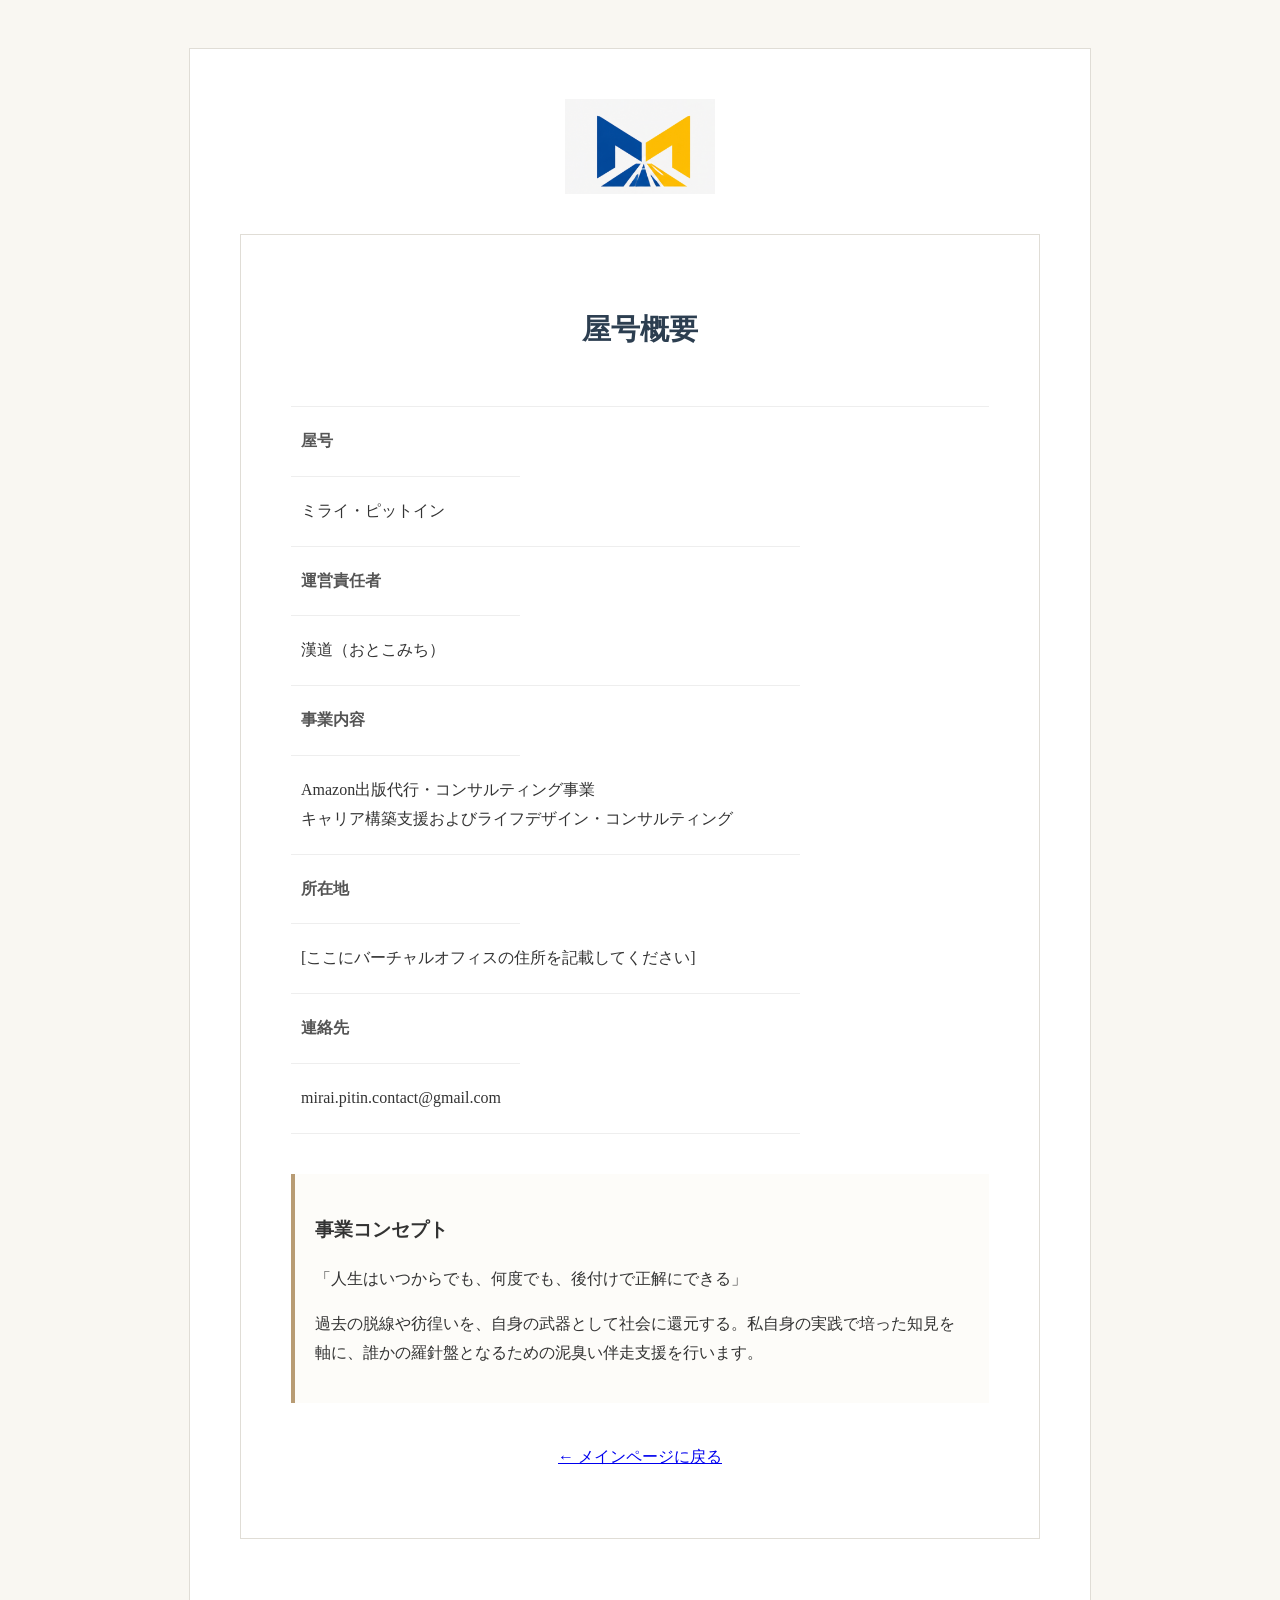
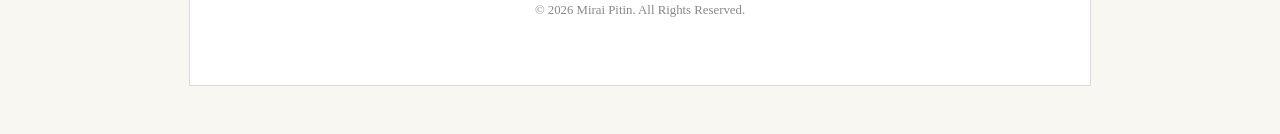
==== company.html @ 73a51c66 "Add files via upload" ====
<!DOCTYPE html>
<html lang="ja">
<head>
  <div class="inner">
  <!-- ロゴを追加 -->
  <div style="text-align: center; margin-bottom: 30px;">
    <img src="logo.png" alt="ミライ・ピットイン ロゴ" style="max-width: 150px; height: auto;">
  </div>
  <meta charset="UTF-8">
  <meta name="viewport" content="width=device-width, initial-scale=1.0">
  <title>屋号概要 | ミライ・ピットイン</title>
  <style>
    body { font-family: "游明朝", "Yu Mincho", serif; line-height: 1.8; color: #333; background: #f9f7f2; padding: 40px 20px; }
    .inner { max-width: 800px; margin: 0 auto; background: #fff; padding: 50px; border: 1px solid #e0ddd6; }
    h1 { font-size: 1.8rem; text-align: center; margin-bottom: 50px; color: #2c3e50; }
    dl { display: flex; flex-wrap: wrap; border-top: 1px solid #eee; }
    dt { width: 30%; padding: 20px 10px; border-bottom: 1px solid #eee; font-weight: bold; color: #555; }
    dd { width: 70%; padding: 20px 10px; border-bottom: 1px solid #eee; margin: 0; }
    .concept { margin-top: 40px; padding: 20px; background: #fdfcf9; border-left: 4px solid #b89c74; }
    footer { text-align: center; font-size: 0.8rem; margin-top: 60px; color: #888; }
  </style>
</head>
<body>

<div class="inner">
  <h1>屋号概要</h1>
  
  <dl>
    <dt>屋号</dt>
    <dd>ミライ・ピットイン</dd>
    
    <dt>運営責任者</dt>
    <dd>漢道（おとこみち）</dd>
    
    <dt>事業内容</dt>
    <dd>
      Amazon出版代行・コンサルティング事業<br>
      キャリア構築支援およびライフデザイン・コンサルティング
    </dd>
    
    <dt>所在地</dt>
    <dd>[ここにバーチャルオフィスの住所を記載してください]</dd>
    
    <dt>連絡先</dt>
    <dd>mirai.pitin.contact@gmail.com</dd>
  </dl>

  <div class="concept">
    <h3>事業コンセプト</h3>
    <p>「人生はいつからでも、何度でも、後付けで正解にできる」</p>
    <p>過去の脱線や彷徨いを、自身の武器として社会に還元する。私自身の実践で培った知見を軸に、誰かの羅針盤となるための泥臭い伴走支援を行います。</p>
  </div>

  <p style="text-align: center; margin-top: 40px;">
    <a href="index.html">← メインページに戻る</a>
  </p>
</div>

<footer>
  <p>&copy; 2026 Mirai Pitin. All Rights Reserved.</p>
</footer>

</body>
</html>
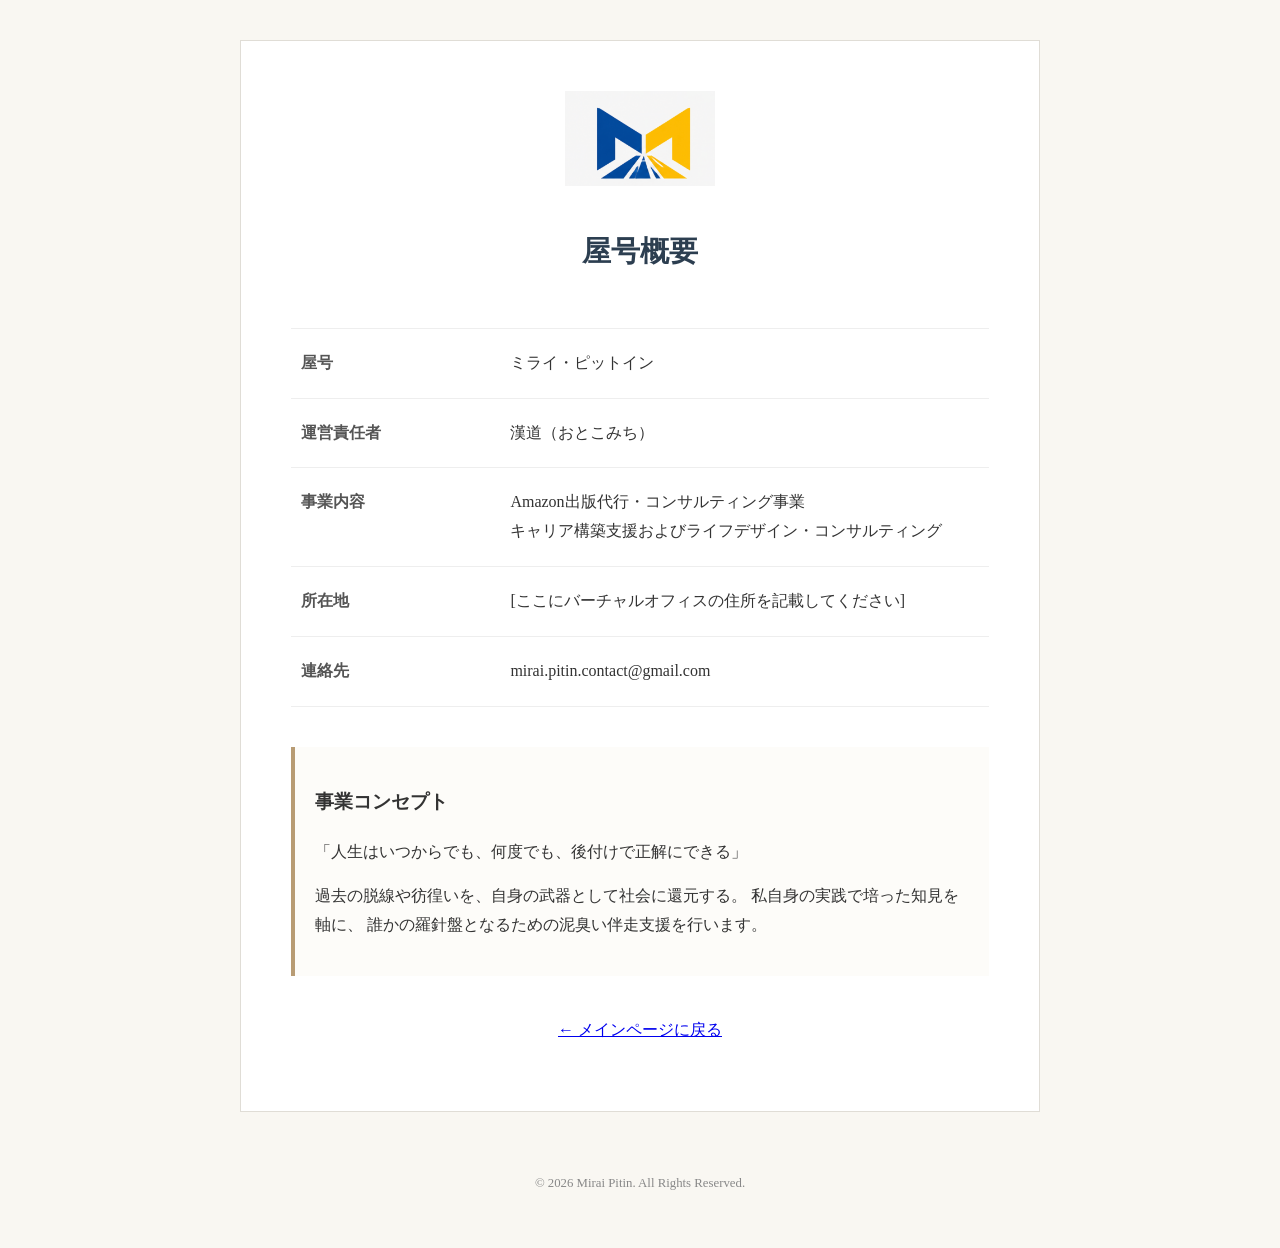
==== commit 44dd2931: "Add files via upload" ====
--- a/company.html
+++ b/company.html
@@ -1,64 +1,189 @@
 <!DOCTYPE html>
 <html lang="ja">
+
 <head>
-  <div class="inner">
-  <!-- ロゴを追加 -->
-  <div style="text-align: center; margin-bottom: 30px;">
-    <img src="logo.png" alt="ミライ・ピットイン ロゴ" style="max-width: 150px; height: auto;">
-  </div>
   <meta charset="UTF-8">
   <meta name="viewport" content="width=device-width, initial-scale=1.0">
+
   <title>屋号概要 | ミライ・ピットイン</title>
+
   <style>
-    body { font-family: "游明朝", "Yu Mincho", serif; line-height: 1.8; color: #333; background: #f9f7f2; padding: 40px 20px; }
-    .inner { max-width: 800px; margin: 0 auto; background: #fff; padding: 50px; border: 1px solid #e0ddd6; }
-    h1 { font-size: 1.8rem; text-align: center; margin-bottom: 50px; color: #2c3e50; }
-    dl { display: flex; flex-wrap: wrap; border-top: 1px solid #eee; }
-    dt { width: 30%; padding: 20px 10px; border-bottom: 1px solid #eee; font-weight: bold; color: #555; }
-    dd { width: 70%; padding: 20px 10px; border-bottom: 1px solid #eee; margin: 0; }
-    .concept { margin-top: 40px; padding: 20px; background: #fdfcf9; border-left: 4px solid #b89c74; }
-    footer { text-align: center; font-size: 0.8rem; margin-top: 60px; color: #888; }
+
+    body {
+      font-family: "游明朝", "Yu Mincho", serif;
+      line-height: 1.8;
+      color: #333;
+      background: #f9f7f2;
+      padding: 40px 20px;
+      margin: 0;
+      overflow-x: hidden;
+    }
+
+    .inner {
+      max-width: 800px;
+      margin: 0 auto;
+      background: #fff;
+      padding: 50px;
+      border: 1px solid #e0ddd6;
+      box-sizing: border-box;
+    }
+
+    h1 {
+      font-size: 1.8rem;
+      text-align: center;
+      margin-bottom: 50px;
+      color: #2c3e50;
+    }
+
+    dl {
+      display: flex;
+      flex-wrap: wrap;
+      border-top: 1px solid #eee;
+    }
+
+    dt {
+      width: 30%;
+      padding: 20px 10px;
+      border-bottom: 1px solid #eee;
+      font-weight: bold;
+      color: #555;
+      box-sizing: border-box;
+    }
+
+    dd {
+      width: 70%;
+      padding: 20px 10px;
+      border-bottom: 1px solid #eee;
+      margin: 0;
+      box-sizing: border-box;
+      word-break: break-word;
+    }
+
+    .concept {
+      margin-top: 40px;
+      padding: 20px;
+      background: #fdfcf9;
+      border-left: 4px solid #b89c74;
+    }
+
+    footer {
+      text-align: center;
+      font-size: 0.8rem;
+      margin-top: 60px;
+      color: #888;
+    }
+
+    img {
+      max-width: 100%;
+      height: auto;
+    }
+
+    /* スマホ対応 */
+    @media screen and (max-width: 768px) {
+
+      body {
+        padding: 15px;
+      }
+
+      .inner {
+        padding: 25px 20px;
+      }
+
+      h1 {
+        font-size: 1.5rem;
+        margin-bottom: 30px;
+      }
+
+      dl {
+        display: block;
+      }
+
+      dt,
+      dd {
+        width: 100%;
+        display: block;
+      }
+
+      dt {
+        background: #f5f5f5;
+        padding: 12px 15px;
+        border-bottom: none;
+      }
+
+      dd {
+        padding: 15px;
+      }
+
+      .concept {
+        padding: 18px;
+      }
+
+      .concept h3,
+      .concept p {
+        writing-mode: horizontal-tb !important;
+      }
+
+    }
+
   </style>
 </head>
+
 <body>
 
-<div class="inner">
-  <h1>屋号概要</h1>
-  
-  <dl>
-    <dt>屋号</dt>
-    <dd>ミライ・ピットイン</dd>
-    
-    <dt>運営責任者</dt>
-    <dd>漢道（おとこみち）</dd>
-    
-    <dt>事業内容</dt>
-    <dd>
-      Amazon出版代行・コンサルティング事業<br>
-      キャリア構築支援およびライフデザイン・コンサルティング
-    </dd>
-    
-    <dt>所在地</dt>
-    <dd>[ここにバーチャルオフィスの住所を記載してください]</dd>
-    
-    <dt>連絡先</dt>
-    <dd>mirai.pitin.contact@gmail.com</dd>
-  </dl>
+  <div class="inner">
 
-  <div class="concept">
-    <h3>事業コンセプト</h3>
-    <p>「人生はいつからでも、何度でも、後付けで正解にできる」</p>
-    <p>過去の脱線や彷徨いを、自身の武器として社会に還元する。私自身の実践で培った知見を軸に、誰かの羅針盤となるための泥臭い伴走支援を行います。</p>
+    <!-- ロゴ -->
+    <div style="text-align: center; margin-bottom: 30px;">
+      <img src="logo.png" alt="ミライ・ピットイン ロゴ" style="max-width: 150px;">
+    </div>
+
+    <h1>屋号概要</h1>
+
+    <dl>
+
+      <dt>屋号</dt>
+      <dd>ミライ・ピットイン</dd>
+
+      <dt>運営責任者</dt>
+      <dd>漢道（おとこみち）</dd>
+
+      <dt>事業内容</dt>
+      <dd>
+        Amazon出版代行・コンサルティング事業<br>
+        キャリア構築支援およびライフデザイン・コンサルティング
+      </dd>
+
+      <dt>所在地</dt>
+      <dd>[ここにバーチャルオフィスの住所を記載してください]</dd>
+
+      <dt>連絡先</dt>
+      <dd>mirai.pitin.contact@gmail.com</dd>
+
+    </dl>
+
+    <div class="concept">
+      <h3>事業コンセプト</h3>
+
+      <p>
+        「人生はいつからでも、何度でも、後付けで正解にできる」
+      </p>
+
+      <p>
+        過去の脱線や彷徨いを、自身の武器として社会に還元する。
+        私自身の実践で培った知見を軸に、
+        誰かの羅針盤となるための泥臭い伴走支援を行います。
+      </p>
+    </div>
+
+    <p style="text-align: center; margin-top: 40px;">
+      <a href="index.html">← メインページに戻る</a>
+    </p>
+
   </div>
 
-  <p style="text-align: center; margin-top: 40px;">
-    <a href="index.html">← メインページに戻る</a>
-  </p>
-</div>
-
-<footer>
-  <p>&copy; 2026 Mirai Pitin. All Rights Reserved.</p>
-</footer>
+  <footer>
+    <p>&copy; 2026 Mirai Pitin. All Rights Reserved.</p>
+  </footer>
 
 </body>
 </html>
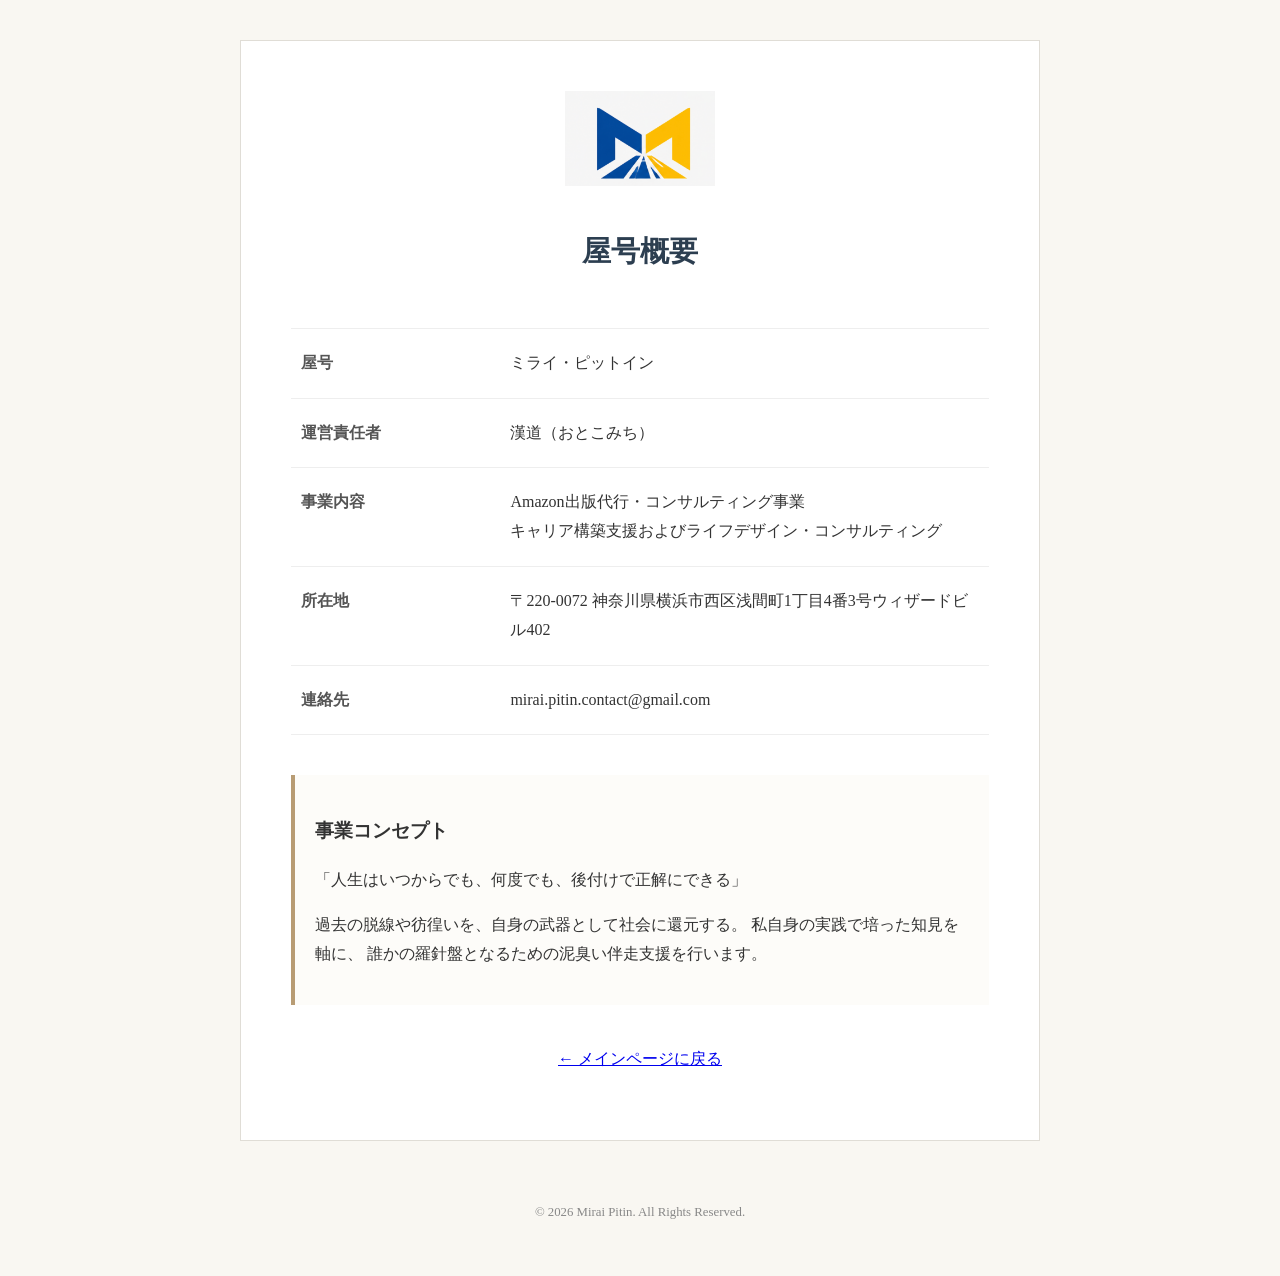
==== commit 39c1a839: "Add files via upload" ====
--- a/company.html
+++ b/company.html
@@ -154,7 +154,9 @@
       </dd>
 
       <dt>所在地</dt>
-      <dd>[ここにバーチャルオフィスの住所を記載してください]</dd>
+      <dd>〒220-0072
+        
+神奈川県横浜市西区浅間町1丁目4番3号ウィザードビル402</dd>
 
       <dt>連絡先</dt>
       <dd>mirai.pitin.contact@gmail.com</dd>
